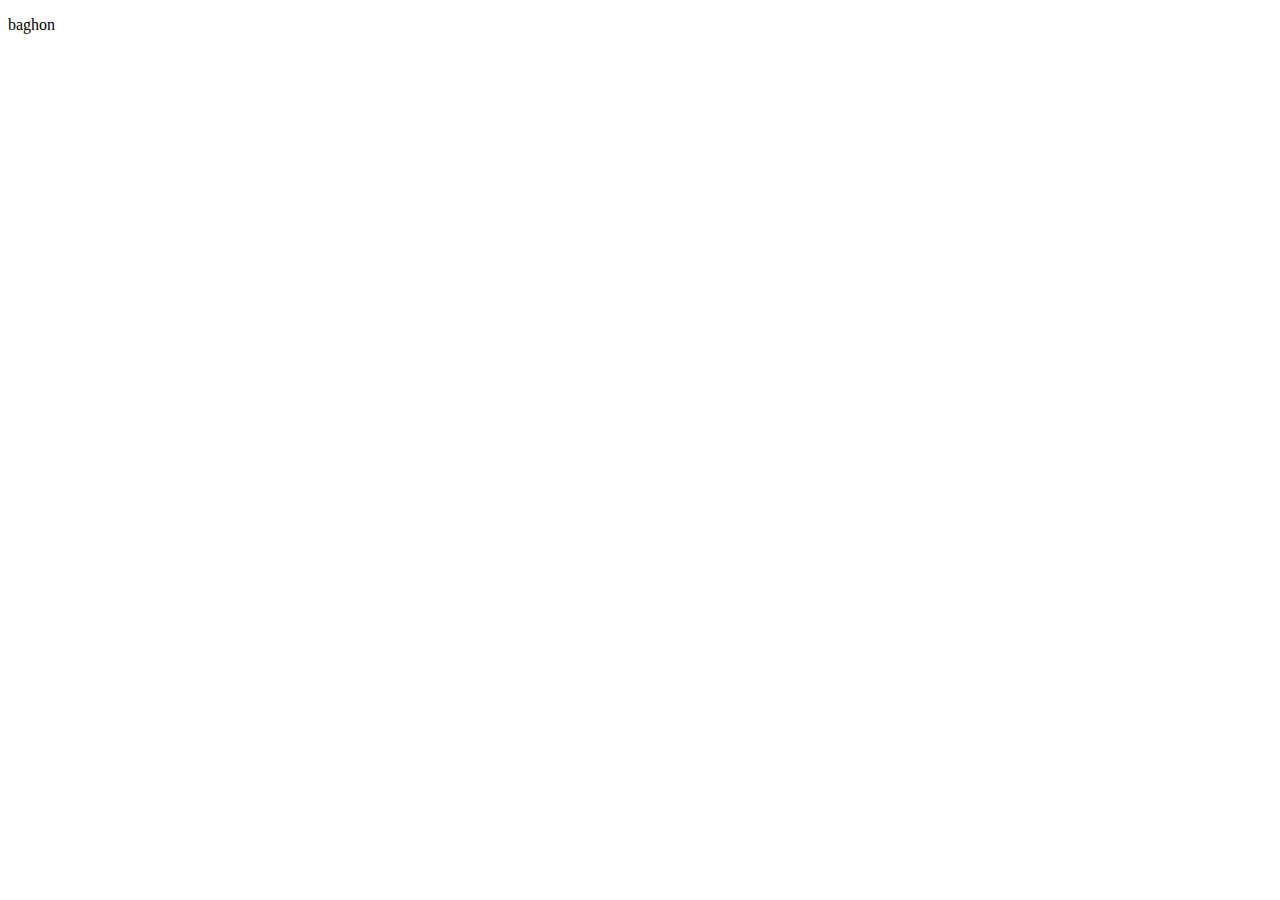
==== index.html @ 8718e5f4 "uploaded first file" ====
<!DOCTYPE html>
<html>
<head>
    <meta charset='utf-8'>
    <meta http-equiv='X-UA-Compatible' content='IE=edge'>
    <title>yes</title>
    <meta name='viewport' content='width=device-width, initial-scale=1'>
    <link rel='stylesheet' type='text/css' media='screen' href='main.css'>
    <script src='main.js'></script>
</head>
<body>

    <p>baghon</p>
    
</body>
</html>
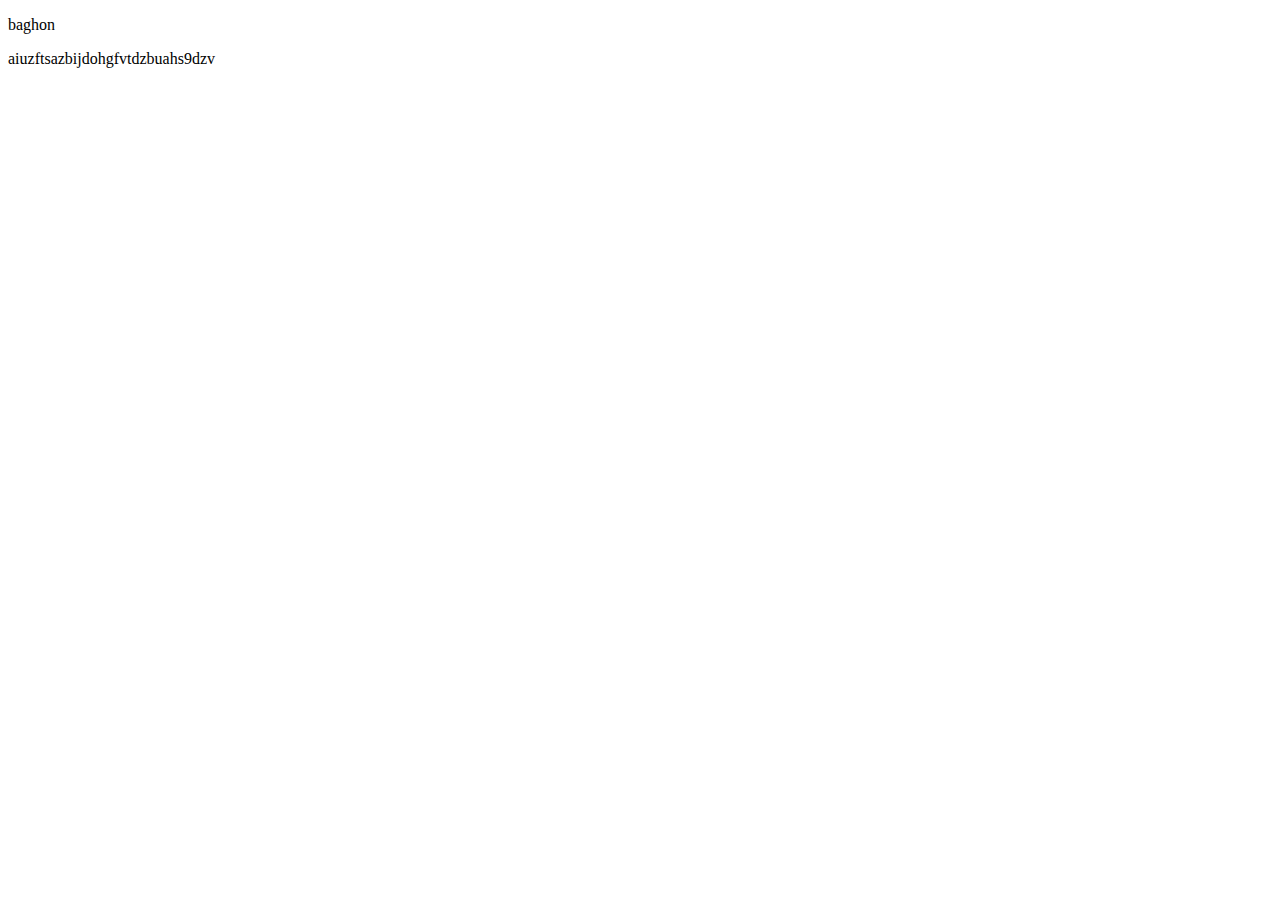
==== commit 6b301741: "baguette" ====
--- a/index.html
+++ b/index.html
@@ -11,6 +11,6 @@
 <body>
 
     <p>baghon</p>
-    
+aiuzftsazbijdohgfvtdzbuahs9dzv 
 </body>
 </html>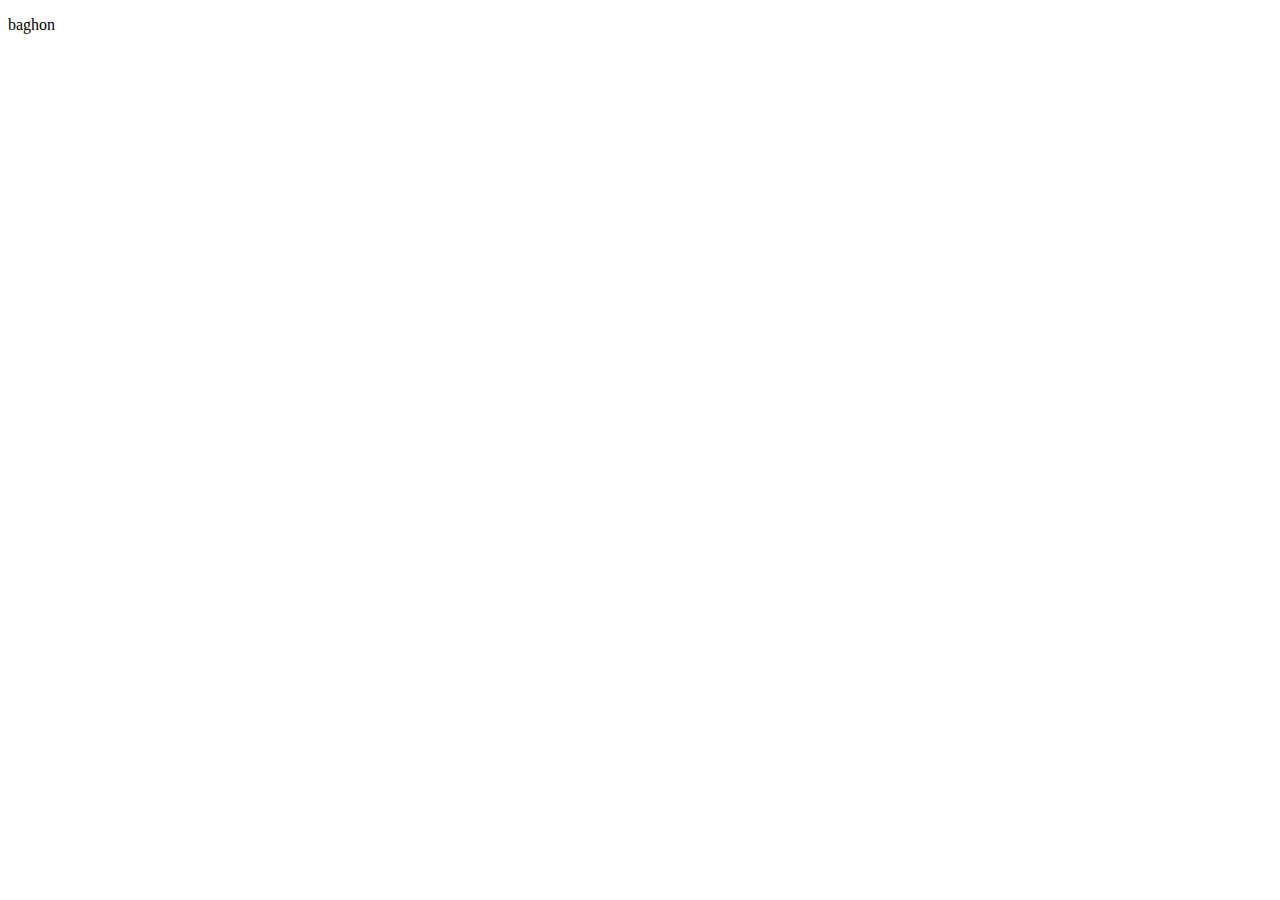
==== commit 1b618602: "test2" ====
--- a/index.html
+++ b/index.html
@@ -11,6 +11,6 @@
 <body>
 
     <p>baghon</p>
-aiuzftsazbijdohgfvtdzbuahs9dzv 
+    
 </body>
 </html>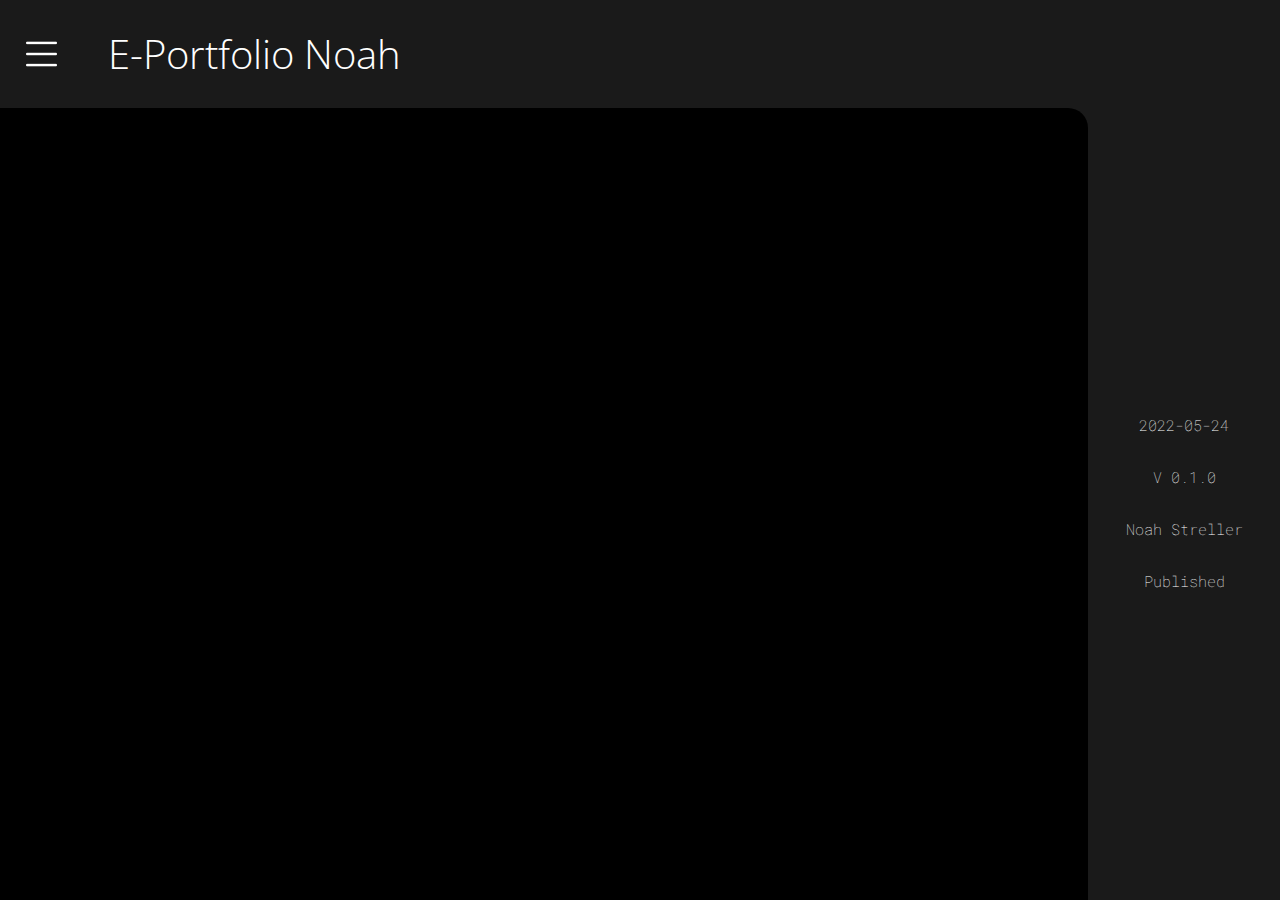
==== commit 4d3f106a: "updated tasks" ====
--- a/index.html
+++ b/index.html
@@ -1,16 +1,76 @@
 <!DOCTYPE html>
 <html>
 <head>
-    <meta charset='utf-8'>
-    <meta http-equiv='X-UA-Compatible' content='IE=edge'>
-    <title>yes</title>
-    <meta name='viewport' content='width=device-width, initial-scale=1'>
-    <link rel='stylesheet' type='text/css' media='screen' href='main.css'>
-    <script src='main.js'></script>
+	<meta charset="utf-8">
+	<meta name="viewport" content="width=device-width, initial-scale=1">
+	<title>E-Portfolio Noah</title>
+	<link rel="stylesheet" type="text/css" href="./stylesheets/universal.css">
+	<link rel="stylesheet" type="text/css" href="./stylesheets/index.css">
+
+	<script type="text/javascript">
+		function toggleActive() {
+			document.getElementById('grid').classList.toggle('active');
+			document.getElementById('link-container').classList.toggle('active');
+			document.getElementById('infos').classList.toggle('active');
+			document.getElementById('menu-icon').classList.toggle('active');
+			reset_animation();
+			document.getElementById('menu-icon').classList.toggle('inactive');
+		}
+
+		function reset_animation() {
+		 	var el = document.getElementById('menu-icon');
+		 	el.style.animation = 'none';
+		 	el.offsetHeight;
+		 	el.style.animation = null; 
+		}
+	</script>
 </head>
 <body>
 
-    <p>baghon</p>
-    
+	<div class="grid" id="grid">
+
+		<header>
+			<img onclick="toggleActive();" class="menu-icon active" id="menu-icon">
+			<h1>E-Portfolio Noah</h1>
+		</header>
+
+		<nav>
+
+			<div class="footer-or-something active" id="infos">
+				
+				<span>2022-05-24</span>
+				<span>V 0.1.0</span>
+				<span>Noah Streller</span>
+				<span>Published</span>
+
+			</div>
+
+			
+			<div class="link-container" id="link-container">
+				
+				<h2>Menu</h2>
+				<a href="../">Home</a>
+				<a href="./organisation">Organisation</a>
+				<a href="./projekt">Projekt</a>
+				<a href="./iperka">IPERKA</a>
+				<a href="./infobeschaffung">Informationsbeschaffung</a>
+				<a href="./planung">Planung</a>
+				<a href="./vortrag">Vortrag</a>
+
+			</div>
+
+		</nav>
+
+		<content>
+			
+			
+
+
+		</content>
+
+				
+
+	</div>
+
 </body>
 </html>--- a/stylesheets/universal.css
+++ b/stylesheets/universal.css
@@ -0,0 +1,368 @@
+@import url('https://fonts.googleapis.com/css2?family=Open+Sans:wght@300&family=Roboto+Mono:wght@200;300&display=swap');
+@import url('https://fonts.googleapis.com/css2?family=Open+Sans:wght@400&family=Roboto+Mono:wght@200;300&display=swap');
+
+* {
+
+	color: white;
+	font-family: Open Sans;
+	transition: 250ms;
+	line-height: 1.4;
+	scroll-behavior: smooth;
+
+}
+
+
+body {
+
+	margin: 0;
+	background: #1a1a1a;
+	overflow: hidden;
+
+}
+
+
+h1 {
+
+	font-size: 250%;
+	font-weight: 300;
+
+}
+
+
+h2 {
+
+	font-weight: 300;
+
+}
+
+
+h3 {
+
+	font-weight: 300;
+
+}
+
+
+
+@media (max-width: 1000px){
+	.grid {
+
+		display: grid;
+		grid-template: 12vh 88vh / 80vw 1fr;
+
+	}
+
+	.grid.active {
+
+		display: grid;
+		grid-template: 12vh 88vh / 10vw 90vw !important;
+
+	}
+
+
+	.link-container {display: none;}
+
+
+	.link-container a {
+
+		text-decoration: underline transparent;
+		font-size: 170%;
+
+	}
+
+
+	.link-container a:hover {
+
+		text-decoration: underline #7777D1;
+		font-size: 200%;
+
+	}
+
+
+	.link-container h2 {
+
+		font-size: 305%;
+
+	}
+}
+
+
+@media (min-width: 1001px) and (max-width: 1500px){
+	.grid {
+
+		display: grid;
+		grid-template: 12vh 88vh / 85vw 1fr;
+
+	}
+
+	.grid.active {
+
+		display: grid;
+		grid-template: 12vh 88vh / 50vw 50vw !important;
+
+	}
+
+
+	.link-container a {
+
+		text-decoration: underline transparent;
+		font-size: 160%;
+
+	}
+
+
+	.link-container a:hover {
+
+		text-decoration: underline #7777D1;
+		font-size: 180%;
+
+	}
+
+
+	.link-container h2 {
+
+		font-size: 215%;
+
+	}
+}
+
+
+@media (min-width: 1501px){
+	.grid {
+
+		display: grid;
+		grid-template: 12vh 88vh / 93vw 1fr;
+
+	}
+
+	.grid.active {
+
+		display: grid;
+		grid-template: 12vh 88vh / 80vw 20vw !important;
+
+	}
+
+
+	.link-container a {
+
+		text-decoration: underline transparent;
+		font-size: 150%;
+
+	}
+
+
+	.link-container a:hover {
+
+		text-decoration: underline #7777D1;
+		font-size: 170%;
+
+	}
+
+
+	.link-container h2 {
+
+		font-size: 205%;
+
+	}
+}
+
+
+header {
+
+	grid-row: 1;
+	grid-column: 1 / 3;
+	display: flex;
+	align-items: center;
+
+}
+
+
+header h1 {
+
+	margin-left: 2vw;
+
+}
+
+table {
+
+	border-collapse: collapse;
+
+}
+
+td {
+
+	border-right: solid 1px;
+	padding: 12px;
+
+}
+
+td:last-child {
+	border-right: none;
+
+}
+
+
+content {
+
+	grid-row: 2;
+	grid-column: 1;
+	border-radius: 0 20px 0 0;
+	background: #000000;
+	z-index: 1;
+
+}
+
+.scrollwrapper {
+
+	overflow-y: scroll;
+	margin: 20px 20px 0 20px;
+	height: calc(88vh - 20px);
+	animation: scaleandfade 200ms;
+
+}
+
+section {
+
+	border-bottom: solid #555 1px;
+	padding: 2vw 2vw;
+
+}
+
+section:last-child {
+
+	border-bottom: none;
+
+}
+
+
+nav {
+
+	grid-column: 2;
+	grid-row: 2;
+	display: grid;
+	grid-template: 1fr 80% 1fr / 1fr 80% 1fr;
+	background: #1a1a1a;
+
+}
+
+.link-container {display: none;}
+
+
+.link-container.active {
+
+	display: flex;
+	flex-direction: column;
+	grid-row: 2;
+	grid-column: 2;
+	align-self: center;
+	animation: scaleandfade 400ms;
+
+}
+
+
+.menu-icon {
+
+	filter: invert(1);
+	width: 3.5vh;
+	margin: 2vw;
+}
+
+
+.menu-icon.active {
+
+	content: url("../res/menu.png");
+	animation: spin 300ms;
+
+}
+
+
+.menu-icon.inactive {
+
+	content: url("../res/close.png");
+	animation: spin 300ms;
+
+}
+
+
+
+.footer-or-something {
+
+	grid-row: 2;
+	grid-column: 2;
+	display: none;
+
+}
+
+
+.footer-or-something.active {
+
+	display: flex;
+	flex-direction: column;
+	justify-content: center;
+	align-items: center;
+	animation: scaleandfade 400ms;
+
+}
+
+
+.footer-or-something.active * {
+
+	font-size: 95%;
+	margin-top: 10%;
+	margin-bottom: 10%;
+	font-weight: lighter;
+	font-family: Roboto Mono;
+
+}
+
+.fullwidth {
+
+	width: 100%;
+
+}
+
+#imgorg1 {
+
+	width: 100%;
+
+}
+
+
+
+
+
+@keyframes spin {
+	from {transform: rotate(0);}
+	to {transform: rotate(180deg);}
+}
+
+@keyframes scaleandfade {
+	from {
+		transform: scale(0);
+		opacity: 1;
+	}
+	to {
+		transform: scale(1);
+		opacity: 1;
+	}
+}
+
+
+
+::-webkit-scrollbar {
+
+	width: 5px;
+	border-radius: 30px;
+
+}
+
+::-webkit-scrollbar-track {background: transparent;}
+
+::-webkit-scrollbar-thumb {
+
+	border-radius: 30px;
+	background: #fff4;
+
+}
+
+::-webkit-scrollbar-thumb:hover {background: #555;}
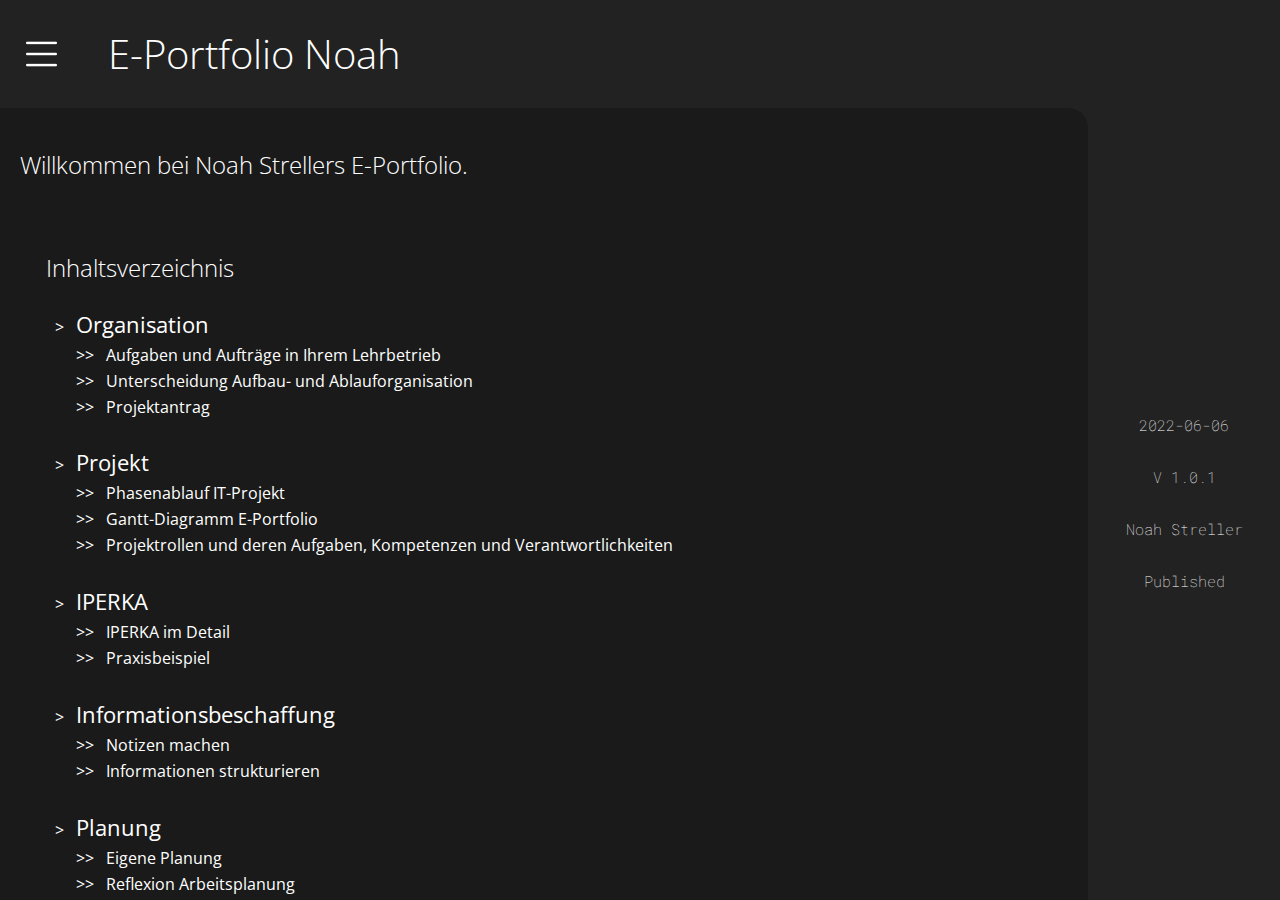
==== commit 475e5393: "Finished! 1.0.1 ready to release" ====
--- a/index.html
+++ b/index.html
@@ -1,76 +1,137 @@
 <!DOCTYPE html>
 <html>
-<head>
-	<meta charset="utf-8">
-	<meta name="viewport" content="width=device-width, initial-scale=1">
-	<title>E-Portfolio Noah</title>
-	<link rel="stylesheet" type="text/css" href="./stylesheets/universal.css">
-	<link rel="stylesheet" type="text/css" href="./stylesheets/index.css">
-
-	<script type="text/javascript">
-		function toggleActive() {
-			document.getElementById('grid').classList.toggle('active');
-			document.getElementById('link-container').classList.toggle('active');
-			document.getElementById('infos').classList.toggle('active');
-			document.getElementById('menu-icon').classList.toggle('active');
-			reset_animation();
-			document.getElementById('menu-icon').classList.toggle('inactive');
-		}
-
-		function reset_animation() {
-		 	var el = document.getElementById('menu-icon');
-		 	el.style.animation = 'none';
-		 	el.offsetHeight;
-		 	el.style.animation = null; 
-		}
-	</script>
-</head>
-<body>
-
-	<div class="grid" id="grid">
-
-		<header>
-			<img onclick="toggleActive();" class="menu-icon active" id="menu-icon">
-			<h1>E-Portfolio Noah</h1>
-		</header>
-
-		<nav>
-
-			<div class="footer-or-something active" id="infos">
+	<head>
+		<meta charset="utf-8">
+		<meta name="viewport" content="width=device-width, initial-scale=1">
+		<title>E-Portfolio Noah</title>
+		<link rel="stylesheet" type="text/css" href="./stylesheets/universal.css">
+		<script type="text/javascript">
+			function toggleActive() {
+				document.getElementById('grid').classList.toggle('active');
+				document.getElementById('link-container').classList.toggle('active');
+				document.getElementById('infos').classList.toggle('active');
+				document.getElementById('menu-icon').classList.toggle('active');
+				reset_animation();
+				document.getElementById('menu-icon').classList.toggle('inactive');
+			}
+			function reset_animation() {
+				var el = document.getElementById('menu-icon');
+				el.style.animation = 'none';
+				el.offsetHeight;
+				el.style.animation = null;
+			}
+		</script>
+	</head>
+	<body>
+		<div class="grid" id="grid">
+			<header>
+				<img onclick="toggleActive();" class="menu-icon active" id="menu-icon">
+				<h1>E-Portfolio Noah</h1>
+			</header>
+			<nav>
+				<div class="footer-or-something active" id="infos">
+					<span>2022-06-06</span>
+					<span>V 1.0.1</span>
+					<span>Noah Streller</span>
+					<span>Published</span>
+				</div>
+				<div class="link-container" id="link-container">
+					<h2>Menu</h2>
+					<a href="./">Home</a>
+					<a href="./organisation">Organisation</a>
+					<a href="./projekt">Projekt</a>
+					<a href="./iperka">IPERKA</a>
+					<a href="./infobeschaffung">Informationsbeschaffung</a>
+					<a href="./planung">Planung</a>
+					<a href="./vortrag">Vortrag</a>
+				</div>
+			</nav>
+			<content>
+			<div class="scrollwrapper">
+				<chapter>
+				<h2>Willkommen bei Noah Strellers E-Portfolio.</h2>
+				<!-- <a name="xyz" funktioniert leider nicht aufgrund der methode für das design. müsste gefixt werden -->
+				<section class="toc">
+					<h3>Inhaltsverzeichnis</h3>
+					<ul id="arrowmarkers">
+						<li>
+							<a href="./organisation">Organisation</a>
+							<ul>
+								<li><a href="./organisation">Aufgaben und Aufträge in Ihrem Lehrbetrieb</a></li>
+								<li><a href="./organisation#:~:text=Unterscheidung">Unterscheidung Aufbau- und Ablauforganisation</a></li>
+								<li><a href="./organisation#:~:text=Projektantrag">Projektantrag</a></li>
+							</ul>
+						</li>
+						<br>
+						<li>
+							<a href="./projekt">Projekt</a>
+							<ul>
+								<li><a href="./projekt">Phasenablauf IT-Projekt</a></li>
+								<li><a href="./projekt#:~:text=Gantt">Gantt-Diagramm E-Portfolio</a></li>
+								<li><a href="./projekt#:~:text=Projektrollen">Projektrollen und deren Aufgaben, Kompetenzen und Verantwortlichkeiten</a></li>
+							</ul>
+						</li>
+						<br>
+						<li>
+							<a href="./iperka">IPERKA</a>
+							<ul>
+								<li><a href="./iperka">IPERKA im Detail</a></li>
+								<li><a href="./iperka#:~:text=Praxisbeispiel">Praxisbeispiel</a></li>
+							</ul>
+						</li>
+						<br>
+						<li>
+							<a href="./infobeschaffung">Informationsbeschaffung</a>
+							<ul>
+								<li><a href="./infobeschaffung">Notizen machen</a></li>
+								<li><a href="./infobeschaffung#:~:text=Informationen%20strukturieren">Informationen strukturieren</a></li>
+							</ul>
+						</li>
+						<br>
+						<li>
+							<a href="./planung">Planung</a>
+							<ul>
+								<li><a href="./planung">Eigene Planung</a></li>
+								<li><a href="./planung#:~:text=Reflexion%20Arbeitsplanung">Reflexion Arbeitsplanung</a></li>
+							</ul>
+						</li>
+						<br>
+						<li>
+							<a href="./vortrag">Vortrag</a>
+							<ul>
+								<li><a href="./vortrag">Checkliste Präsentation</a></li>
+								<li><a href="./vortrag#:~:text=Vorträge%20der%20Lernenden">Vorträge der Lernenden</a></li>
+							</ul>
+						</li>
+					</ul>
+				</section>
+				<section class="toc">
+					
+					<h3>Bilderverzeichnis</h3>
+					<table rules="all" class="fullwidth">
+						<tr>
+							<td><a target="_blank" href="./res/aufbauorg.png"><img src="./res/aufbauorg.png"></a></td>
+							<td><a target="_blank" href="./res/ablauforg.png"><img src="./res/ablauforg.png"></a></td>
+						</tr>
+						<tr>
+							<td><a target="_blank" href="./res/projektantrag.png"><img src="./res/projektantrag.png"></a></td>
+							<td><a target="_blank" href="./res/gantt.png"><img src="./res/gantt.png"></a></td>
+						</tr>
+						<tr>
+							<td><a target="_blank" href="./res/notizen-1.png"><img src="./res/notizen-1.png"></a></td>
+							<td><a target="_blank" href="./res/notizen-2.png"><img src="./res/notizen-2.png"></a></td>
+						</tr>
+						<tr>
+							<td><a target="_blank" href="./res/infostruktur.png"><img src="./res/infostruktur.png"></a></td>
+							<td><a target="_blank" href="./res/alpen.png"><img src="./res/alpen.png"></a></td>
+						</tr>
+						
+					</table>
+				</section>
 				
-				<span>2022-05-24</span>
-				<span>V 0.1.0</span>
-				<span>Noah Streller</span>
-				<span>Published</span>
-
+				</chapter>
 			</div>
-
-			
-			<div class="link-container" id="link-container">
-				
-				<h2>Menu</h2>
-				<a href="../">Home</a>
-				<a href="./organisation">Organisation</a>
-				<a href="./projekt">Projekt</a>
-				<a href="./iperka">IPERKA</a>
-				<a href="./infobeschaffung">Informationsbeschaffung</a>
-				<a href="./planung">Planung</a>
-				<a href="./vortrag">Vortrag</a>
-
-			</div>
-
-		</nav>
-
-		<content>
-			
-			
-
-
-		</content>
-
-				
-
-	</div>
-
-</body>
+			</content>
+		</div>
+	</body>
 </html>--- a/stylesheets/universal.css
+++ b/stylesheets/universal.css
@@ -1,368 +1,384 @@
-@import url('https://fonts.googleapis.com/css2?family=Open+Sans:wght@300&family=Roboto+Mono:wght@200;300&display=swap');
-@import url('https://fonts.googleapis.com/css2?family=Open+Sans:wght@400&family=Roboto+Mono:wght@200;300&display=swap');
+@import url("https://fonts.googleapis.com/css2?family=Open+Sans:wght@300&family=Roboto+Mono:wght@200;300&display=swap");
+
+@import url("https://fonts.googleapis.com/css2?family=Open+Sans:wght@400&family=Roboto+Mono:wght@200;300&display=swap");
 
 * {
-
-	color: white;
-	font-family: Open Sans;
-	transition: 250ms;
-	line-height: 1.4;
-	scroll-behavior: smooth;
-
-}
-
+    color: white;
+    font-family: Open Sans;
+    transition: 250ms;
+    line-height: 1.4;
+    scroll-behavior: smooth;
+}
 
 body {
-
-	margin: 0;
-	background: #1a1a1a;
-	overflow: hidden;
-
-}
-
+    margin: 0;
+    background: #222;
+    overflow: hidden;
+}
 
 h1 {
-
-	font-size: 250%;
-	font-weight: 300;
-
-}
-
+    font-size: 250%;
+    font-weight: 300;
+}
 
 h2 {
-
-	font-weight: 300;
-
-}
-
+    font-weight: 300;
+}
 
 h3 {
-
-	font-weight: 300;
-
-}
-
-
-
-@media (max-width: 1000px){
-	.grid {
-
-		display: grid;
-		grid-template: 12vh 88vh / 80vw 1fr;
-
-	}
-
-	.grid.active {
-
-		display: grid;
-		grid-template: 12vh 88vh / 10vw 90vw !important;
-
-	}
-
-
-	.link-container {display: none;}
-
-
-	.link-container a {
-
-		text-decoration: underline transparent;
-		font-size: 170%;
-
-	}
-
-
-	.link-container a:hover {
-
-		text-decoration: underline #7777D1;
-		font-size: 200%;
-
-	}
-
-
-	.link-container h2 {
-
-		font-size: 305%;
-
-	}
-}
-
-
-@media (min-width: 1001px) and (max-width: 1500px){
-	.grid {
-
-		display: grid;
-		grid-template: 12vh 88vh / 85vw 1fr;
-
-	}
-
-	.grid.active {
-
-		display: grid;
-		grid-template: 12vh 88vh / 50vw 50vw !important;
-
-	}
-
-
-	.link-container a {
-
-		text-decoration: underline transparent;
-		font-size: 160%;
-
-	}
-
-
-	.link-container a:hover {
-
-		text-decoration: underline #7777D1;
-		font-size: 180%;
-
-	}
-
-
-	.link-container h2 {
-
-		font-size: 215%;
-
-	}
-}
-
-
-@media (min-width: 1501px){
-	.grid {
-
-		display: grid;
-		grid-template: 12vh 88vh / 93vw 1fr;
-
-	}
-
-	.grid.active {
-
-		display: grid;
-		grid-template: 12vh 88vh / 80vw 20vw !important;
-
-	}
-
-
-	.link-container a {
-
-		text-decoration: underline transparent;
-		font-size: 150%;
-
-	}
-
-
-	.link-container a:hover {
-
-		text-decoration: underline #7777D1;
-		font-size: 170%;
-
-	}
-
-
-	.link-container h2 {
-
-		font-size: 205%;
-
-	}
-}
-
+    font-weight: 300;
+}
+
+@media (max-width: 1000px) {
+    section * {
+        font-size: 90%;
+    }
+
+    .grid {
+        display: grid;
+        grid-template: 12vh 88vh / 100vw 0fr;
+    }
+
+    .grid.active {
+        display: grid;
+        grid-template: 12vh 88vh / 10vw 90vw !important;
+    }
+
+    .link-container {
+        display: none;
+    }
+
+    .link-container a {
+        text-decoration: underline transparent;
+        font-size: 170%;
+    }
+
+    .link-container a:hover {
+        text-decoration: underline #7777D1;
+        font-size: 200%;
+    }
+
+    .link-container h2 {
+        font-size: 305%;
+    }
+
+    .footer-or-something {
+        display: none !important;
+    }
+}
+
+@media (min-width: 1001px) and (max-width: 1500px) {
+    .grid {
+        display: grid;
+        grid-template: 12vh 88vh / 85vw 1fr;
+    }
+
+    .grid.active {
+        display: grid;
+        grid-template: 12vh 88vh / 50vw 50vw !important;
+    }
+
+    .link-container a {
+        text-decoration: underline transparent;
+        font-size: 160%;
+    }
+
+    .link-container a:hover {
+        text-decoration: underline #7777D1;
+        font-size: 180%;
+    }
+
+    .link-container h2 {
+        font-size: 215%;
+    }
+}
+
+@media (min-width: 1501px) {
+    .grid {
+        display: grid;
+        grid-template: 12vh 88vh / 93vw 1fr;
+    }
+
+    .grid.active {
+        display: grid;
+        grid-template: 12vh 88vh / 80vw 20vw !important;
+    }
+
+    .link-container a {
+        text-decoration: underline transparent;
+        font-size: 150%;
+    }
+
+    .link-container a:hover {
+        text-decoration: underline #7777D1;
+        font-size: 170%;
+    }
+
+    .link-container h2 {
+        font-size: 205%;
+    }
+}
 
 header {
-
-	grid-row: 1;
-	grid-column: 1 / 3;
-	display: flex;
-	align-items: center;
-
-}
-
+    grid-row: 1;
+    grid-column: 1 / 3;
+    display: flex;
+    align-items: center;
+}
 
 header h1 {
-
-	margin-left: 2vw;
-
+    margin-left: 2vw;
 }
 
 table {
-
-	border-collapse: collapse;
-
+    border-collapse: collapse;
 }
 
 td {
-
-	border-right: solid 1px;
-	padding: 12px;
-
+    border-right: solid 1px;
+    padding: 12px;
 }
 
 td:last-child {
-	border-right: none;
-
-}
-
+    border-right: none;
+}
+
+@media (max-width: 500px) {
+    td:first-child {
+        width: 23vw;
+    }
+}
+
+@media (min-width: 501px) {
+    td:first-child {
+        max-width: 25vw;
+    }
+}
+
+.border-below tr:first-child {
+    border-bottom: solid 1px;
+}
+
+.border-below td {
+    border-right: none;
+}
 
 content {
-
-	grid-row: 2;
-	grid-column: 1;
-	border-radius: 0 20px 0 0;
-	background: #000000;
-	z-index: 1;
-
+    grid-row: 2;
+    grid-column: 1;
+    border-radius: 0 20px 0 0;
+    background: #1a1a1a;
+    z-index: 1;
 }
 
 .scrollwrapper {
-
-	overflow-y: scroll;
-	margin: 20px 20px 0 20px;
-	height: calc(88vh - 20px);
-	animation: scaleandfade 200ms;
-
+    overflow-y: scroll;
+    margin: 20px 20px 0 20px;
+    height: calc(88vh - 20px);
+    animation: scaleandfade 200ms;
 }
 
 section {
-
-	border-bottom: solid #555 1px;
-	padding: 2vw 2vw;
-
+    border-bottom: solid #555 1px;
+    padding: 2vw 2vw;
 }
 
 section:last-child {
-
-	border-bottom: none;
-
-}
-
+    border-bottom: solid white 2px;
+    margin-bottom: 5vh;
+    padding-bottom: 5vh;
+}
+
+chapter:last-child section:last-child {
+    border-bottom: none;
+    margin-bottom: 5vh;
+    padding-bottom: 0;
+}
+
+#projektantrag-img,
+#gantt-img,
+#notizen-img-1,
+#notizen-img-2,
+#infostruktur-img,
+#alpen-img,
+#vorträge-iframe {
+    width: 90%;
+    cursor: pointer;
+}
+
+#vorträge-iframe {
+    height: 50vh;
+    width: 40vw;
+}
+
+ul li {
+    list-style-type: circle;
+    margin: 0.4vh 0;
+}
+
+ul, ol {
+    padding-inline-start: 30px;
+}
+
+ul li ol li {
+    list-style-type: upper-greek;
+}
+
+#arrowmarkers li {
+    list-style-type: ">   ";
+}
+
+#arrowmarkers li ul li {
+    list-style-type: ">>   ";
+}
 
 nav {
-
-	grid-column: 2;
-	grid-row: 2;
-	display: grid;
-	grid-template: 1fr 80% 1fr / 1fr 80% 1fr;
-	background: #1a1a1a;
-
-}
-
-.link-container {display: none;}
-
+    grid-column: 2;
+    grid-row: 2;
+    display: grid;
+    grid-template: 1fr 80% 1fr / 1fr 80% 1fr;
+    background: #222;
+}
+
+.link-container {
+    display: none;
+}
 
 .link-container.active {
-
-	display: flex;
-	flex-direction: column;
-	grid-row: 2;
-	grid-column: 2;
-	align-self: center;
-	animation: scaleandfade 400ms;
-
-}
-
+    display: flex;
+    flex-direction: column;
+    grid-row: 2;
+    grid-column: 2;
+    align-self: center;
+    animation: scaleandfade 400ms;
+}
 
 .menu-icon {
-
-	filter: invert(1);
-	width: 3.5vh;
-	margin: 2vw;
-}
-
+    filter: invert(1);
+    width: 3.5vh;
+    margin: 2vw;
+}
 
 .menu-icon.active {
-
-	content: url("../res/menu.png");
-	animation: spin 300ms;
-
-}
-
+    content: url("../res/menu.png");
+    animation: spin 300ms;
+}
 
 .menu-icon.inactive {
-
-	content: url("../res/close.png");
-	animation: spin 300ms;
-
-}
-
-
+    content: url("../res/close.png");
+    animation: spin 300ms;
+}
+
+.toc h3 {
+    font-size: 150%;
+}
+
+.toc .fullwidth {
+    width: 100%;
+}
+
+.toc img {
+    width: 30vw;
+}
+
+.toc li ul li a {
+    font-size: 100%;
+}
+
+.toc li a {
+    font-size: 140%;
+}
+
+.toc a {
+    text-decoration: underline transparent;
+}
+
+.toc a:hover {
+    text-decoration: underline #7777D1 2px;
+}
 
 .footer-or-something {
-
-	grid-row: 2;
-	grid-column: 2;
-	display: none;
-
-}
-
+    grid-row: 2;
+    grid-column: 2;
+    display: none;
+}
 
 .footer-or-something.active {
-
-	display: flex;
-	flex-direction: column;
-	justify-content: center;
-	align-items: center;
-	animation: scaleandfade 400ms;
-
-}
-
+    display: flex;
+    flex-direction: column;
+    justify-content: center;
+    align-items: center;
+    animation: scaleandfade 400ms;
+}
 
 .footer-or-something.active * {
-
-	font-size: 95%;
-	margin-top: 10%;
-	margin-bottom: 10%;
-	font-weight: lighter;
-	font-family: Roboto Mono;
-
+    font-size: 95%;
+    margin-top: 10%;
+    margin-bottom: 10%;
+    font-weight: lighter;
+    font-family: Roboto Mono;
 }
 
 .fullwidth {
-
-	width: 100%;
-
+    width: 95%;
+    max-width: 95%;
+    overflow-x: auto;
 }
 
 #imgorg1 {
-
-	width: 100%;
-
-}
-
-
-
-
+    width: 100%;
+}
+
+.simplefade, h1 {
+    animation: simplefade 1.5s;
+}
 
 @keyframes spin {
-	from {transform: rotate(0);}
-	to {transform: rotate(180deg);}
+    from {
+        transform: rotate(0);
+    }
+
+    to {
+        transform: rotate(180deg);
+    }
 }
 
 @keyframes scaleandfade {
-	from {
-		transform: scale(0);
-		opacity: 1;
-	}
-	to {
-		transform: scale(1);
-		opacity: 1;
-	}
-}
-
-
+    from {
+        transform: scale(0);
+        opacity: 1;
+    }
+
+    to {
+        transform: scale(1);
+        opacity: 1;
+    }
+}
+
+@keyframes simplefade {
+    from {
+        opacity: 0;
+    }
+
+    to {
+        opacity: 1;
+    }
+}
 
 ::-webkit-scrollbar {
-
-	width: 5px;
-	border-radius: 30px;
-
-}
-
-::-webkit-scrollbar-track {background: transparent;}
+    width: 5px;
+    border-radius: 30px;
+}
+
+::-webkit-scrollbar-track {
+    background: transparent;
+}
 
 ::-webkit-scrollbar-thumb {
-
-	border-radius: 30px;
-	background: #fff4;
-
-}
-
-::-webkit-scrollbar-thumb:hover {background: #555;}
+    border-radius: 30px;
+    background: #fff8;
+}
+
+::-webkit-scrollbar-thumb:hover {
+    background: #fff;
+}